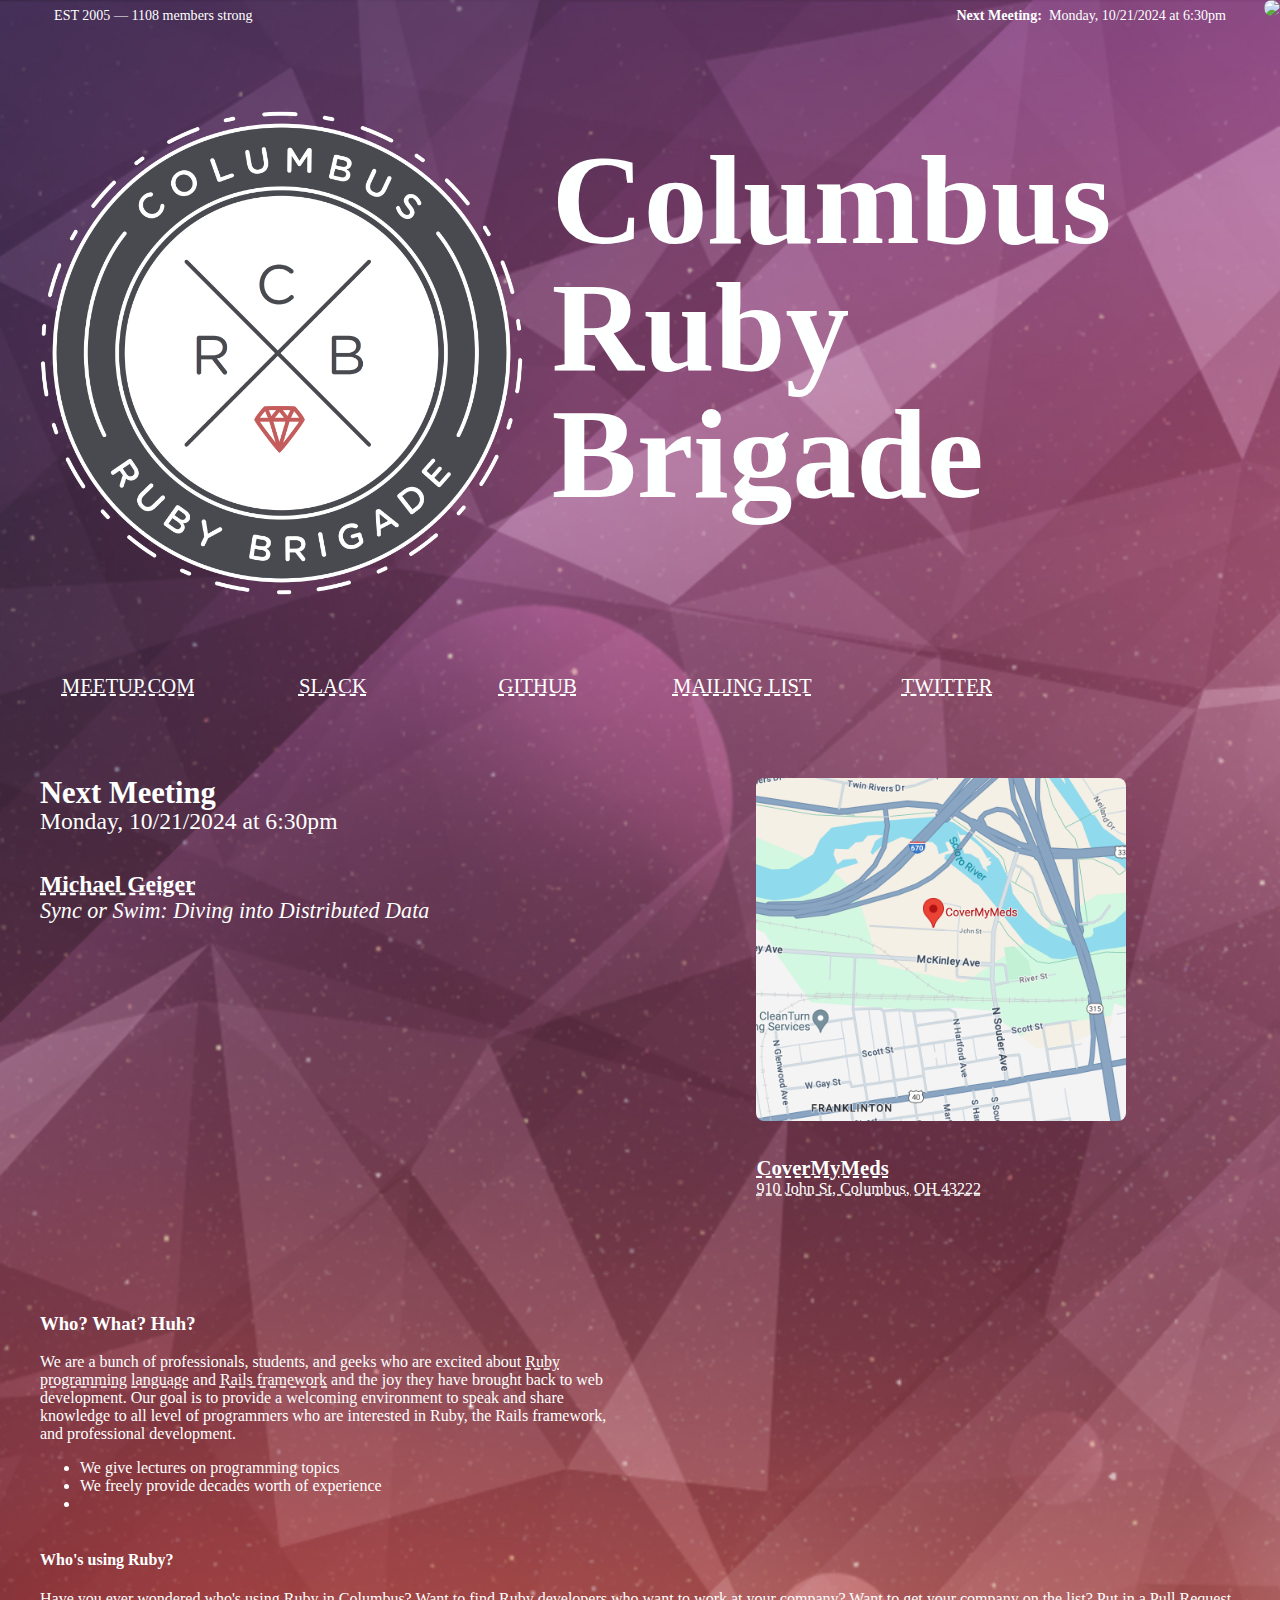
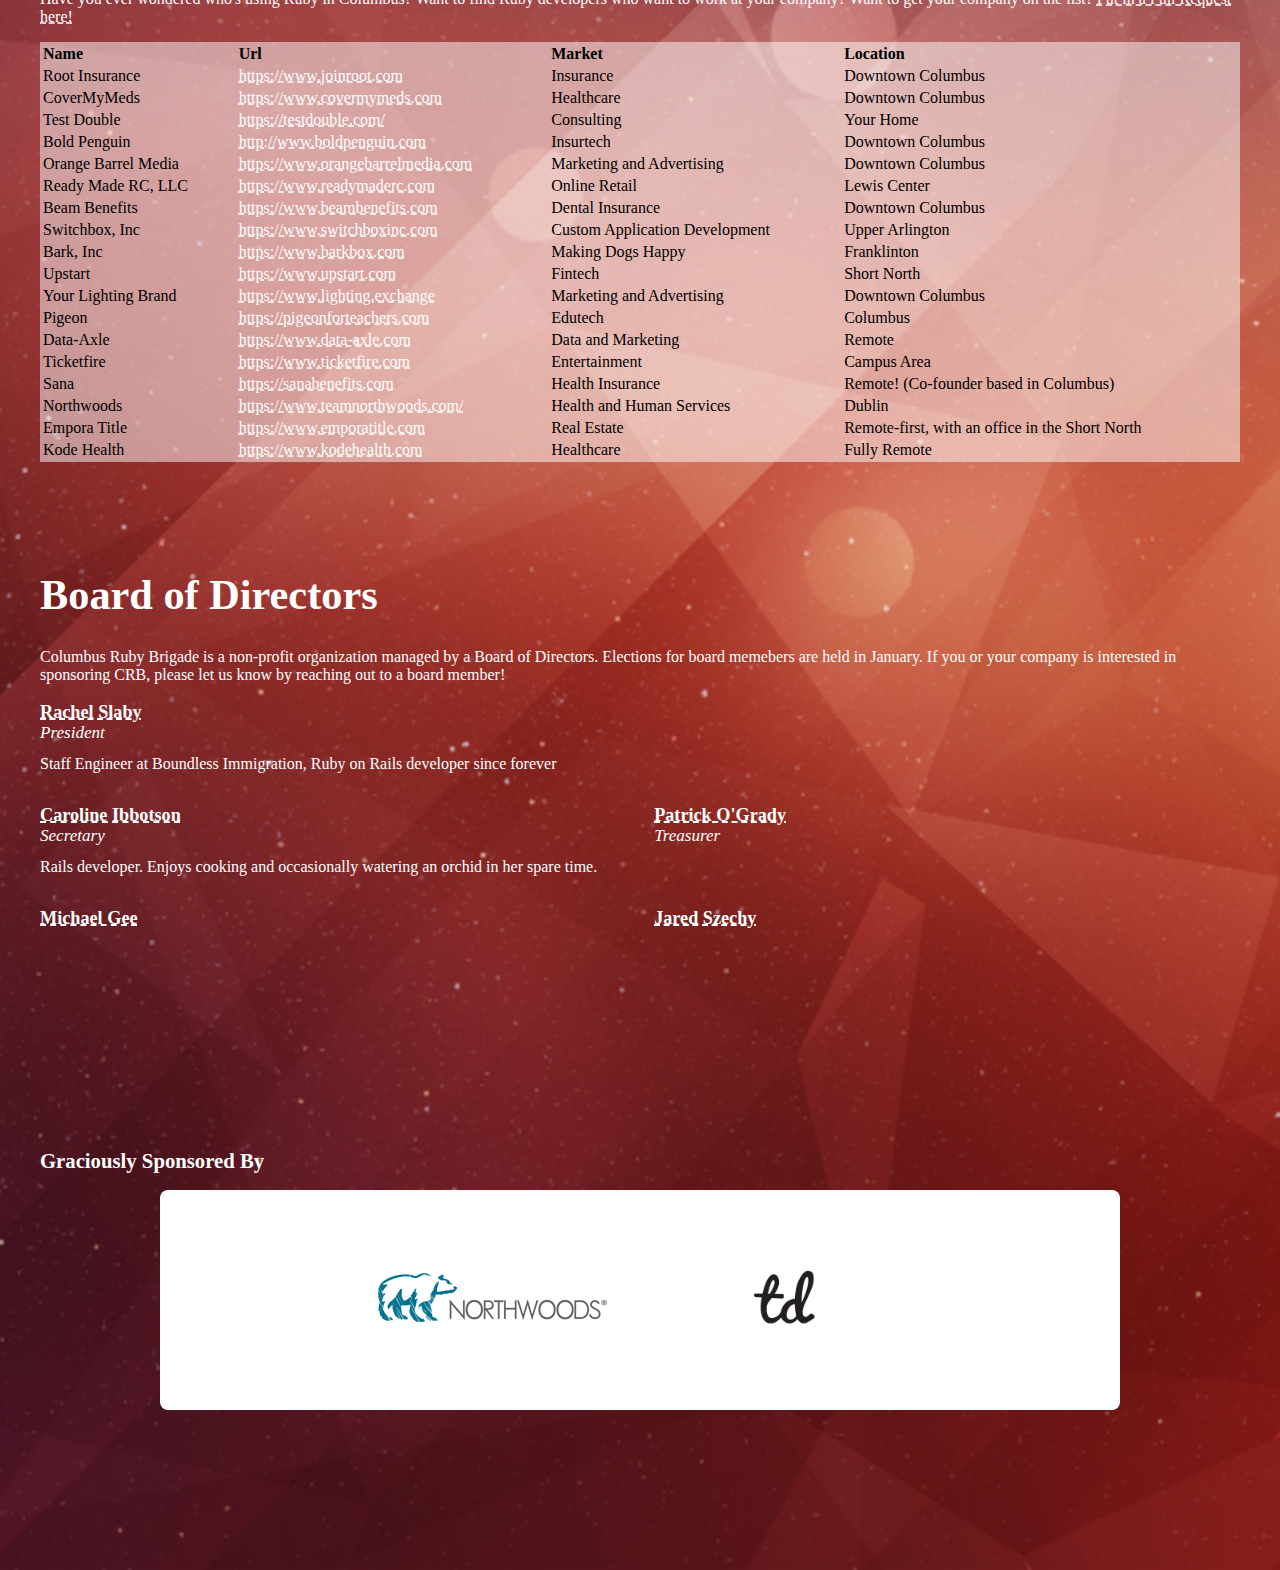
==== index.html @ d07e1557 "Plain old html site" ====
<!DOCTYPE html>
<html>
  <head>
    <meta content="text/html; charset=utf-8" http-equiv="content-type" />
    <meta content="en" name="language" />
    <meta content="Columbus Ruby Brigade is a collection of professionals excited about Ruby" name="description" />
    <meta content="ruby columbus programming usergroup rails javascript web development" name="keywords" />
    <title>Columbus Ruby Brigade</title>
    <link rel="stylesheet" href="raw_css.css" media="all" />
    <script src="//use.typekit.net/alz5etq.js"></script>
    <script>try{Typekit.load();}catch(e){}</script>
  </head>
  <body>
    <div id="github_forkme">
      <a href="https://github.com/columbusrb/columbusrb.com/" target="_blank">
        <img src="https://github.blog/wp-content/uploads/2008/12/forkme_right_red_aa0000.png?resize=149%2C149" />
      </a>
    </div>
    <div id="content">
      <div id="strip">
        <div class="since">EST 2005 &mdash; 1108 members strong</div>
        <div class="next-meeting">
          <span class="label">Next Meeting:</span><span class="date">Monday, 10/21/2024 at  6:30pm</span>
        </div>
      </div>

      <div id="title">
        <img src="images/logo.png" />
        <div class="name">
          <h1>Columbus</h1>
          <h1>Ruby</h1>
          <h1>Brigade</h1>
        </div>
      </div>

      <section>
        <div id="links">
          <a href="https://www.meetup.com/columbusrb/">Meetup.com</a>
          <a href="https://join.slack.com/t/columbusrb/shared_invite/zt-1uq5pecs5-FyMW8vG_ZpdLzjhytosHXw">Slack</a>
          <a href="https://github.com/columbusrb">GitHub</a>
          <a href="http://eepurl.com/cVggdb">Mailing List</a>
          <a href="https://twitter.com/columbusrb">Twitter</a>
        </div>
      </section>

      <section>
        <section>
          <div id="next-meeting">
            <h2>Next Meeting</h2>
            <p>Monday, 10/21/2024 at 6:30pm</p>

            <div class="speaker">
              <div class="name">
                <a href="https://www.linkedin.com/in/michael-geiger-8936a78b/">Michael Geiger</a>
              </div>
              <div class="title">Sync or Swim: Diving into Distributed Data</div>
              <div class="description"></div>
            </div>

            <!--
            <div class="speaker">
              <div class="name">
                <a href="">Your Name</a>
              </div>
              <div class="title">Title</div>
              <div class="description">Description (optional)</div>
            </div>
            -->

          </div>


          <div id="location">
            <div id="map">
              <a href="https://maps.app.goo.gl/N3ggq9WadNFX7JoD7" target="_blank">
                <img src="images/cmm.png" />
              </a>
            </div>
            <div class="address">
              <a href="https://maps.app.goo.gl/N3ggq9WadNFX7JoD7" target="_blank">
                <p>
                  <h2>CoverMyMeds</h2>
                910 John St, Columbus, OH 43222
                </p>
              </a>
            </div>
          </div>
        </section>

        <section>
          <div id="what">
            <h3>Who? What? Huh?</h3><p>We are a bunch of professionals, students, and geeks who are excited about <a href="http://ruby-lang.org">Ruby programming language</a> and <a href="http://rubyonrails.com">Rails framework</a> and the joy they have brought back to web development.
            Our goal is to provide a welcoming environment to speak and share knowledge to all level of programmers who are interested in Ruby, the Rails framework, and professional development.</p>

            <ul>
              <li>We give lectures on programming topics</li>
              <li>We freely provide decades worth of experience</li>
              <li></li>
            </ul>
          </div>

        <section>
          <div id="who-uses-ruby"><h4>Who's using Ruby?</h4><p>Have you ever wondered who&#39;s using Ruby in Columbus?
            Want to find Ruby developers who want to work at your company?
            Want to get your company on the list? <a href="http://github.com/columbusrb/columbusrb.com">Put in a Pull Request here!</a></p>
            <table>
              <thead>
                <tr>
                  <th>Name</th>
                  <th>Url</th>
                  <th>Market</th>
                  <th>Location</th>
                </tr>
              </thead>
              <tbody>
                <tr>
                  <td>Root Insurance</td>
                  <td><a href="https://www.joinroot.com">https://www.joinroot.com</a></td>
                  <td>Insurance</td>
                  <td>Downtown Columbus</td>
                </tr>
                <tr>
                  <td>CoverMyMeds</td>
                  <td><a href="https://www.covermymeds.com">https://www.covermymeds.com</a></td>
                  <td>Healthcare</td>
                  <td>Downtown Columbus</td>
                </tr>
                <tr>
                  <td>Test Double</td>
                  <td><a href="https://testdouble.com/">https://testdouble.com/</a></td>
                  <td>Consulting</td>
                  <td>Your Home</td>
                </tr>
                <tr>
                  <td>Bold Penguin</td>
                  <td><a href="http://www.boldpenguin.com">http://www.boldpenguin.com</a></td>
                  <td>Insurtech</td>
                  <td>Downtown Columbus</td>
                </tr>
                <tr>
                  <td>Orange Barrel Media</td>
                  <td><a href="https://www.orangebarrelmedia.com">https://www.orangebarrelmedia.com</a></td>
                  <td>Marketing and Advertising</td>
                  <td>Downtown Columbus</td>
                </tr>
                <tr>
                  <td>Ready Made RC, LLC</td>
                  <td><a href="https://www.readymaderc.com">https://www.readymaderc.com</a></td>
                  <td>Online Retail</td>
                  <td>Lewis Center</td>
                </tr>
                <tr>
                  <td>Beam Benefits</td>
                  <td><a href="https://www.beambenefits.com/">https://www.beambenefits.com</a></td>
                  <td>Dental Insurance</td>
                  <td>Downtown Columbus</td>
                </tr>
                <tr>
                  <td>Switchbox, Inc</td>
                  <td><a href="https://www.switchboxinc.com">https://www.switchboxinc.com</a></td>
                  <td>Custom Application Development</td>
                  <td>Upper Arlington</td>
                </tr>
                <tr>
                  <td>Bark, Inc</td>
                  <td><a href="https://www.barkbox.com">https://www.barkbox.com</a></td>
                  <td>Making Dogs Happy</td>
                  <td>Franklinton</td>
                </tr>
                <tr>
                  <td>Upstart</td>
                  <td><a href="https://www.upstart.com">https://www.upstart.com</a></td>
                  <td>Fintech</td>
                  <td>Short North</td>
                </tr>
                <tr>
                  <td>Your Lighting Brand</td>
                  <td><a href="https://www.lighting.exchange">https://www.lighting.exchange</a></td>
                  <td>Marketing and Advertising</td>
                  <td>Downtown Columbus</td>
                </tr>
                <tr>
                  <td>Pigeon</td><td><a href="https://pigeonforteachers.com">https://pigeonforteachers.com</a></td><td>Edutech</td><td>Columbus</td>
                </tr>
                <tr>
                  <td>Data-Axle</td>
                  <td><a href="https://www.data-axle.com">https://www.data-axle.com</a></td>
                  <td>Data and Marketing</td>
                  <td>Remote</td>
                </tr>
                <tr>
                  <td>Ticketfire</td>
                  <td><a href="https://www.ticketfire.com">https://www.ticketfire.com</a></td>
                  <td>Entertainment</td>
                  <td>Campus Area</td></tr>
                <tr>
                  <td>Sana</td>
                  <td><a href="https://sanabenefits.com">https://sanabenefits.com</a></td>
                  <td>Health Insurance</td>
                  <td>Remote! (Co-founder based in Columbus)</td>
                </tr>
                <tr>
                  <td>Northwoods</td>
                  <td><a href="https://www.teamnorthwoods.com/">https://www.teamnorthwoods.com/</a></td>
                  <td>Health and Human Services</td>
                  <td>Dublin</td>
                </tr>
                <tr>
                  <td>Empora Title</td>
                  <td><a href="https://www.emporatitle.com">https://www.emporatitle.com</a></td>
                  <td>Real Estate</td>
                  <td>Remote-first, with an office in the Short North</td>
                </tr>
                <tr>
                  <td>Kode Health</td>
                  <td><a href="https://www.kodehealth.com">https://www.kodehealth.com</a></td>
                  <td>Healthcare</td>
                  <td>Fully Remote</td>
                </tr>
                <!---
                <tr>
                  <td>Company Name</td>
                  <td><a href="">LINK!</a></td>
                  <td>Market</td>
                  <td>Location</td>
                </tr>
                -->
              </tbody>
            </table>
          </div>
        </section>

        <section>
          <div id="board">
            <h1>Board of Directors</h1>
              Columbus Ruby Brigade is a non-profit organization managed by a Board of Directors. Elections for board memebers are held in January.
              If you or your company is interested in sponsoring CRB, please let us know by reaching out to a board member! 
              <!--a href="sponsorship.html">See how we use donated money</a-->
            <br>
            <br>

            <div class="member">
              <div class="name">
                <a href="https://twitter.com/belongstorachel">Rachel Slaby</a>
              </div>
              <div class="title">President</div>
              <div class="bio">
                Staff Engineer at Boundless Immigration, Ruby on Rails developer since forever
              </div>
            </div>

            <div class="member">
              <div class="name"><a>Caroline Ibbotson</a></div>
              <div class="title">Secretary</div>
              <div class="bio">
                Rails developer. Enjoys cooking and occasionally watering an orchid in her spare time.
              </div>
            </div>

            <div class="member">
              <div class="name">
                <a>Patrick O&#39;Grady</a>
              </div>
              <div class="title">Treasurer</div>
              <div class="bio"></div>
            </div>

            <div class="member">
              <div class="name">
                <a>Michael Gee</a>
              </div>
              <div class="title"></div>
              <div class="bio"></div>
            </div>

            <div class="member">
              <div class="name">
                <a href="https://twitter.com/szechyjs">Jared Szechy</a>
              </div>
              <div class="title"></div>
              <div class="bio"></div>
            </div>
          </div>
        </section>
      </section>

      <section>
        <h2>Graciously Sponsored By</h2>
        <div id="sponsors">
          <a target="_blank" href="https://www.teamnorthwoods.com">
            <img alt="Northwoods" src="images/northwoods.png" />
          </a>
          <a target="_blank" href="http://testdouble.com">
            <img alt="TestDouble" src="images/td.png" />
          </a>
        </div>
      </section>
    </div>
  </body>
</html>
---- raw_css.css ----
html{box-sizing:border-box}*,*::after,*::before{box-sizing:inherit}body{color:#FEFFFF;margin:0;font-size:1em;background-color:#FEFFFF;background-image:url(images/101.jpg);background-size:cover}p{margin:0;padding:0;margin-bottom:1em}h1{font-size:2.6452473706em}section{float:left;display:block;margin-right:2.3576515979%;width:100%;padding-bottom:5em}section:last-child{margin-right:0}h2{font-size:1.2961572031em}img{border-radius:0.5em}a{text-decoration:underline;text-decoration-style:dashed;text-decoration-line:underline;color:#FEFFFF}#github_forkme{float:right}#content{max-width:1200px;margin-left:auto;margin-right:auto}#content::after{clear:both;content:"";display:block}#title{margin:5em 0}#title::after{clear:both;content:"";display:block}#title img{float:left;display:block;margin-right:2.3576515979%;width:40.2913699012%}#title img:last-child{margin-right:0}#title .name{float:left;display:block;margin-right:2.3576515979%;width:57.3509785009%;color:#FEFFFF}#title .name:last-child{margin-right:0}#title .name h1{padding:0;margin:0;line-height:1em;font-size:7.9663873918em}#title .name h1:first-child{margin-top:0.2em}#strip{color:#FEFFFF;padding:0.5em 1em;font-size:0.878357191em}#strip::after{clear:both;content:"";display:block}#strip .since{float:left;display:block;margin-right:2.3576515979%;width:48.821174201%}#strip .since:last-child{margin-right:0}#strip .next-meeting{float:left;display:block;margin-right:2.3576515979%;width:48.821174201%;text-align:right}#strip .next-meeting:last-child{margin-right:0}#strip .next-meeting span.label{font-weight:bold}#strip .next-meeting span.date{padding-left:0.5em}#hero{position:relative}#hero img{width:100%;height:100%;border-radius:0}#next-meeting{float:left;display:block;margin-right:2.3576515979%;width:57.3509785009%;font-size:1.475660718em}#next-meeting:last-child{margin-right:0}#next-meeting h2{line-height:1em;padding:0;margin:0}#next-meeting p{margin-bottom:1.5em}#next-meeting .speaker{padding-bottom:2em}#next-meeting .speaker::after{clear:both;content:"";display:block}#next-meeting .speaker .name{font-weight:bold}#next-meeting .speaker .title{font-style:italic;font-size:0.9372071228em}#location{float:left;display:block;margin-right:2.3576515979%;width:40.2913699012%}#location:last-child{margin-right:0}#location img{width:370px;margin-bottom:1em}#location .address h2{margin:0;padding:0}#links{float:left;display:block;margin-right:2.3576515979%;width:100%}#links:last-child{margin-right:0}#links h2{color:#FEFFFF}#links a{float:left;display:block;margin-right:2.3576515979%;width:14.7019570017%;font-size:1.2961572031em;color:#FEFFFF;text-align:center;text-transform:uppercase}#links a:last-child{margin-right:0}#videos .video{float:left;display:block;margin-right:2.3576515979%;width:31.7615656014%;font-size:0.878357191em;margin-bottom:3em}#videos .video:last-child{margin-right:0}#videos .video:nth-of-type(3n){margin-right:0}#videos .video img{width:100%;height:200px}#videos .video .name{font-weight:bold;margin-top:1em}#videos .video .title{font-style:italic}#videos #more{float:left;display:block;margin-right:2.3576515979%;width:100%;font-size:0.7715113549em;text-align:right;margin-top:2em;text-transform:uppercase}#videos #more:last-child{margin-right:0}#what,#crb-labs{float:left;display:block;margin-right:2.3576515979%;width:48.821174201%}#what:last-child,#crb-labs:last-child{margin-right:0}#board p{margin:0;padding:0}#board .director,#board .member{float:left;display:block;margin-right:2.3576515979%;width:48.821174201%;margin-bottom:2em}#board .director:last-child,#board .member:last-child{margin-right:0}#board .director:nth-child(2n),#board .member:nth-child(2n){margin-right:0}#board .director:nth-child(2n+1),#board .member:nth-child(2n+1){clear:left}#board .director .name,#board .member .name{font-weight:bold;font-size:1.138489em}#board .director .title,#board .member .title{font-style:italic;font-size:1.067em}#board .director .bio,#board .member .bio{margin-top:0.75em}#board .director{float:left;display:block;margin-right:2.3576515979%;width:100%}#board .director:last-child{margin-right:0}#board .director .left{float:left;display:block;margin-right:2.3576515979%;width:14.7019570017%}#board .director .left:last-child{margin-right:0}#board .director .right{float:left;display:block;margin-right:2.3576515979%;width:82.9403914003%}#board .director .right:last-child{margin-right:0}#sponsors{display:flex;justify-content:center;align-items:center;padding:3em;background:#FEFFFF;border-radius:0.5em;text-align:center;width:80%;margin:auto}#sponsors::after{clear:both;content:"";display:block}#sponsors a{float:left;display:block;margin-right:2.3576515979%;width:31.7615656014%}#sponsors a:last-child{margin-right:0}#sponsors a:nth-of-type(3n){margin-right:0}#sponsors a img{max-width:400px;max-height:120px}#alert{background:#95080C;width:100%;color:white;text-align:center;padding:1em 0;text-transform:uppercase}#alert p{margin:0;padding:0}#alert strong{font-weight:bold;padding-right:0.5em}#notice h1{font-size:6.9973336517em;text-align:center;line-height:1em}#notice section.when{color:#95080C;font-size:1.475660718em;text-align:center;font-style:italic}#notice #info{float:left;display:block;margin-right:2.3576515979%;width:57.3509785009%}#notice #info:last-child{margin-right:0}#notice #info section{margin:0em;padding:0em}#notice #info section.questions{margin-top:3em}#notice #info section.where h4{margin:0}#notice #info section.where p{margin-bottom:0}#notice #info section.where p:nth-child(2){margin-bottom:1em}table{width:100%;background:rgba(255,255,255,0.5);color:black}table thead{text-align:left}table tr{border-bottom:1px solid white}
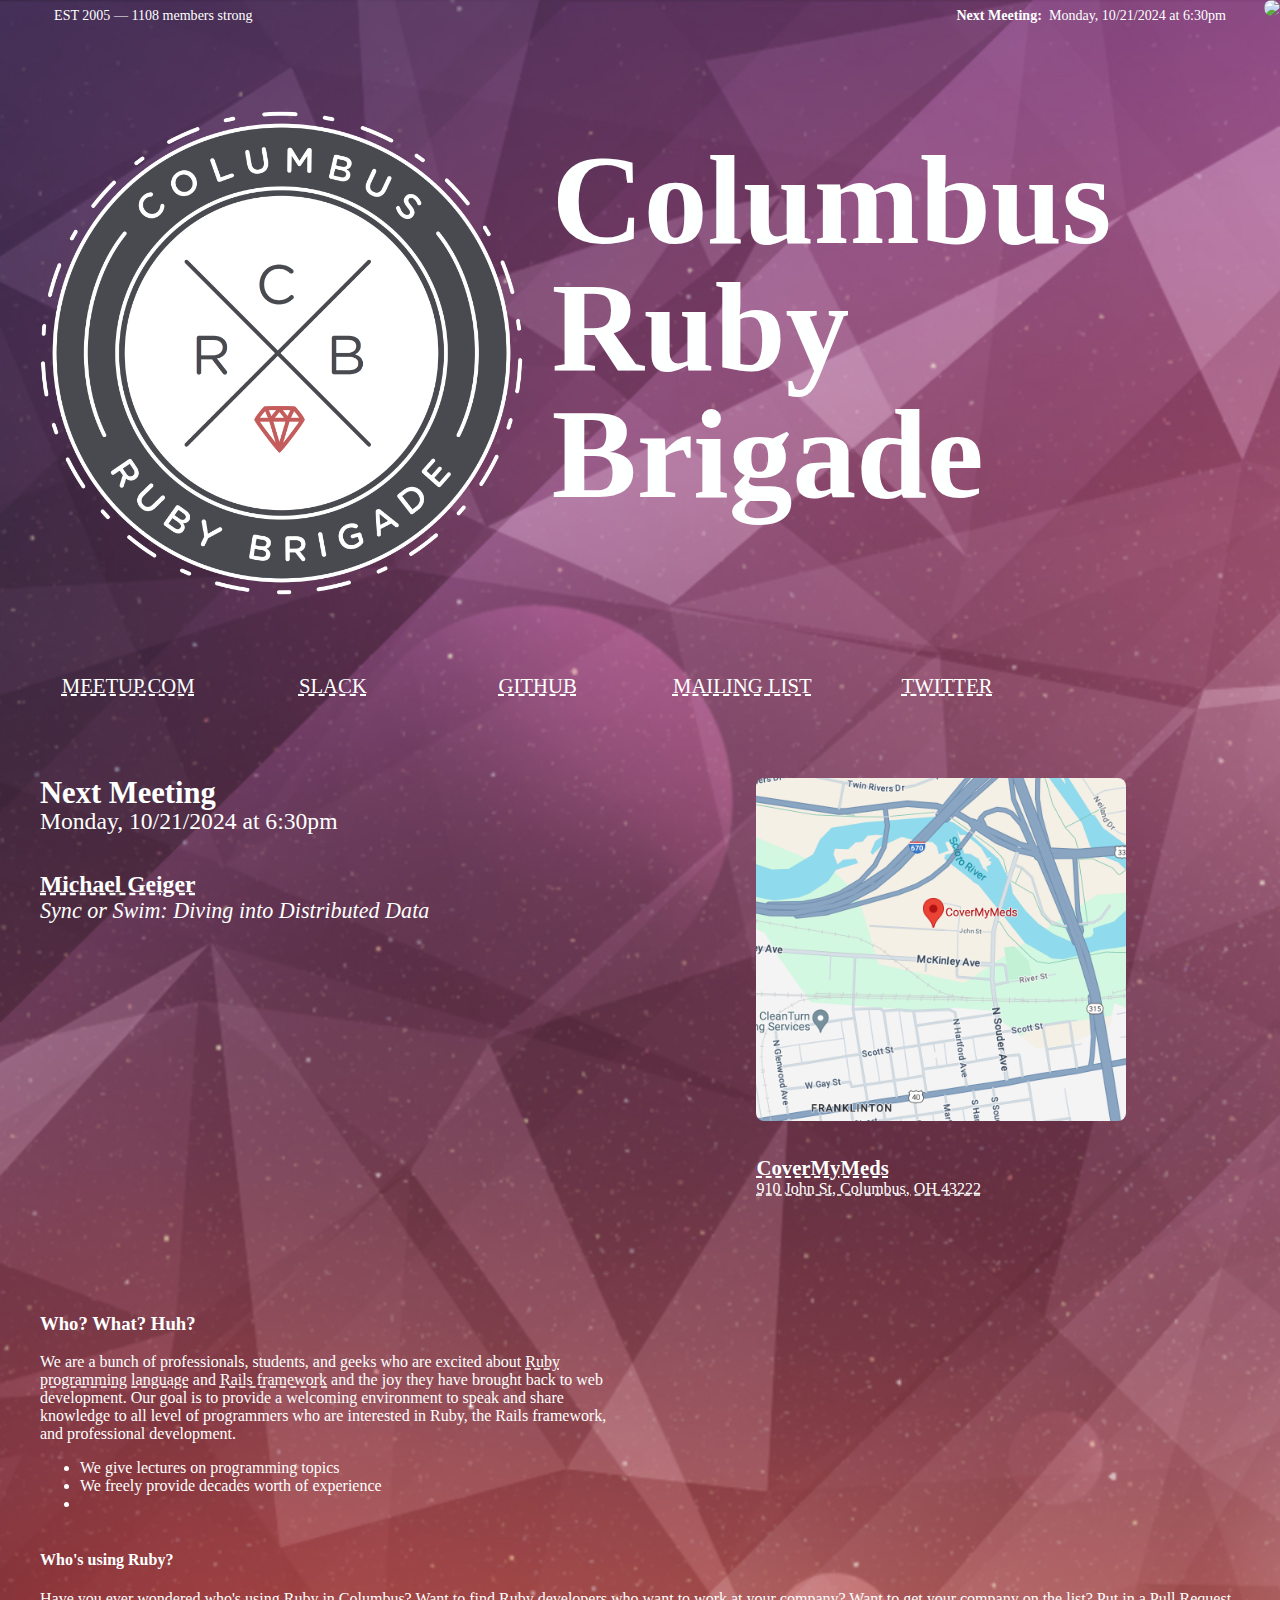
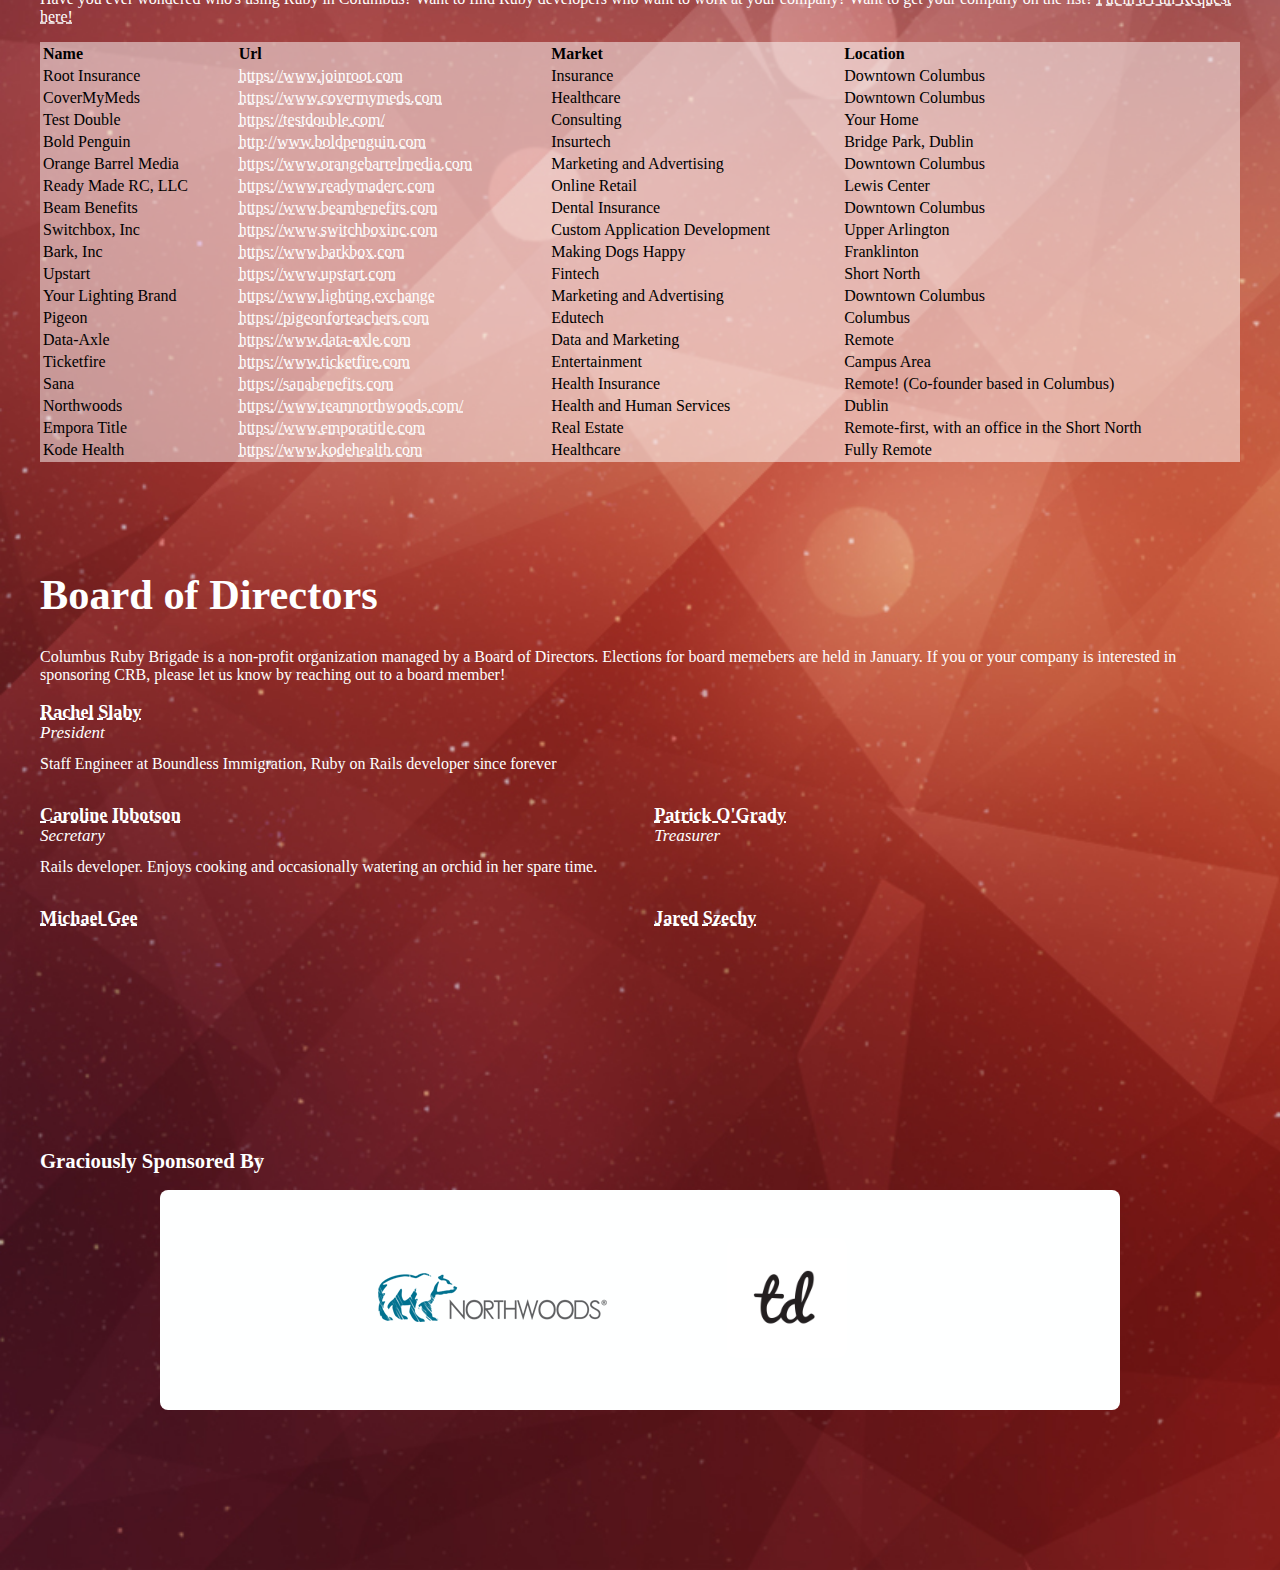
==== commit f2aec073: "New BP location" ====
--- a/index.html
+++ b/index.html
@@ -135,7 +135,7 @@
                   <td>Bold Penguin</td>
                   <td><a href="http://www.boldpenguin.com">http://www.boldpenguin.com</a></td>
                   <td>Insurtech</td>
-                  <td>Downtown Columbus</td>
+                  <td>Bridge Park, Dublin</td>
                 </tr>
                 <tr>
                   <td>Orange Barrel Media</td>
